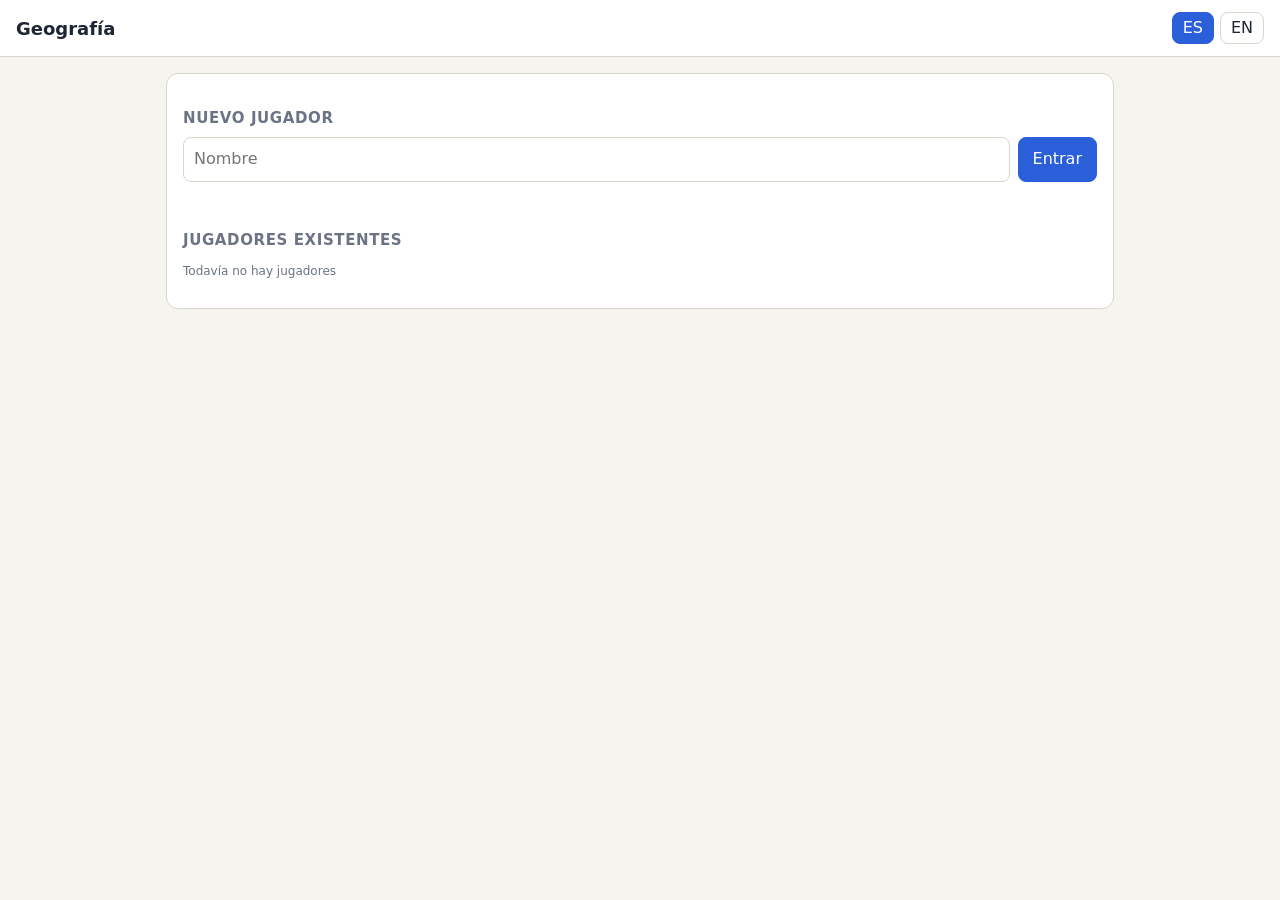
==== index.html @ d480d4c7 "Add geography quiz app (Where is Burgos?) Static ES/EN quiz: provincial capitals, comunidades, count" ====
<!doctype html>
<html lang="es">
<head>
<meta charset="utf-8">
<meta name="viewport" content="width=device-width,initial-scale=1">
<title>Geografía</title>
<link rel="stylesheet" href="css/style.css">
<link rel="stylesheet" href="css/map.css">
</head>
<body>
<div id="splash" role="presentation">
  <h1 id="splash-title"></h1>
  <svg viewBox="0 0 300 260" aria-hidden="true">
    <g id="guy">
      <path d="M85 260 Q90 195 150 190 Q210 195 215 260Z" fill="#3b82d6" stroke="#2a2140" stroke-width="5" stroke-linejoin="round"/>
      <path d="M130 192 L150 215 L170 192" fill="#fff" stroke="#2a2140" stroke-width="4" stroke-linejoin="round"/>
      <ellipse cx="205" cy="190" rx="18" ry="14" fill="#ffd2a8" stroke="#2a2140" stroke-width="4"/>
      <ellipse cx="150" cy="130" rx="68" ry="66" fill="#ffd2a8" stroke="#2a2140" stroke-width="5"/>
      <path d="M88 105 Q100 52 150 62 Q205 54 212 108 Q185 82 150 88 Q115 84 88 105Z" fill="#6b3f1d" stroke="#2a2140" stroke-width="5" stroke-linejoin="round"/>
      <path d="M146 62 Q138 38 156 34" fill="none" stroke="#2a2140" stroke-width="5" stroke-linecap="round"/>
      <circle cx="82" cy="135" r="9" fill="#ffd2a8" stroke="#2a2140" stroke-width="4"/>
      <circle cx="218" cy="135" r="9" fill="#ffd2a8" stroke="#2a2140" stroke-width="4"/>
      <circle cx="122" cy="128" r="19" fill="#fff" stroke="#2a2140" stroke-width="4"/>
      <circle cx="180" cy="128" r="22" fill="#fff" stroke="#2a2140" stroke-width="4"/>
      <g id="pupils"><circle cx="124" cy="123" r="7" fill="#2a2140"/><circle cx="182" cy="122" r="8" fill="#2a2140"/></g>
      <path d="M100 102 L140 104" stroke="#2a2140" stroke-width="6" stroke-linecap="round"/>
      <path id="brow" d="M160 98 Q180 84 202 96" fill="none" stroke="#2a2140" stroke-width="6" stroke-linecap="round"/>
      <path d="M122 168 Q132 160 142 168 T164 168 T184 166" fill="none" stroke="#2a2140" stroke-width="5" stroke-linecap="round"/>
      <path id="sweat" d="M227 92 Q237 108 227 114 Q217 108 227 92Z" fill="#7cc4ff" stroke="#2a2140" stroke-width="3"/>
    </g>
    <g id="q">
      <path d="M120 38 Q118 4 150 4 Q184 4 182 34 Q181 52 160 64 Q148 72 150 88" fill="none" stroke="#2a2140" stroke-width="22" stroke-linecap="round"/>
      <path d="M120 38 Q118 4 150 4 Q184 4 182 34 Q181 52 160 64 Q148 72 150 88" fill="none" stroke="#f0a21a" stroke-width="12" stroke-linecap="round"/>
      <circle cx="150" cy="116" r="13" fill="#2a2140"/><circle cx="150" cy="116" r="7" fill="#f0a21a"/>
    </g>
  </svg>
  <div class="sbar"><i></i></div>
  <p class="skip" id="splash-skip"></p>
</div>

<header>
  <b id="title"></b>
  <div class="lang" role="group" id="lang-group">
    <button type="button" data-l="es" aria-label="Español">ES</button>
    <button type="button" data-l="en" aria-label="English">EN</button>
  </div>
</header>
<main id="main">
  <section id="s-player" class="hide"></section>
  <section id="s-menu" class="hide"></section>
  <section id="s-quiz" class="hide"></section>
  <section id="s-result" class="hide"></section>
  <section id="s-stats" class="hide"></section>
</main>

<script src="js/vendor/d3.min.js"></script>
<script src="js/vendor/topojson-client.min.js"></script>
<script src="data/bundle.js"></script>
<script src="js/i18n.js"></script>
<script src="js/store.js"></script>
<script src="js/stats.js"></script>
<script src="js/quiz.js"></script>
<script src="js/map.js"></script>
<script src="js/app.js"></script>
</body>
</html>
---- css/style.css ----
:root{--bg:#f6f4ef;--card:#fff;--ink:#1d2433;--mute:#6b7385;--line:#d9d5ca;--accent:#2b5fd9;
--sea:#dbe9f4;--land:#ece4d0;--bord:#a9a290;--target:#f0a21a;--ok:#2e9e5b;--bad:#d64545;color-scheme:light dark}
@media(prefers-color-scheme:dark){:root{--bg:#161a22;--card:#1f2430;--ink:#e8eaf0;--mute:#98a0b3;--line:#333b4d;--accent:#6c93ff;
--sea:#1d2f40;--land:#3a3a33;--bord:#6a675b}}
*{box-sizing:border-box}
body{margin:0;font:16px/1.4 system-ui,sans-serif;background:var(--bg);color:var(--ink)}
header{display:flex;justify-content:space-between;align-items:center;padding:12px 16px;border-bottom:1px solid var(--line);background:var(--card)}
header b{font-size:18px}
.lang{display:flex;gap:6px}.lang button{padding:4px 10px}
main{max-width:980px;margin:0 auto;padding:16px}
button{font:inherit;color:inherit;background:var(--card);border:1px solid var(--line);border-radius:8px;padding:10px 14px;cursor:pointer}
button:hover:not(:disabled){border-color:var(--accent)}
button.on,button[aria-pressed="true"]{background:var(--accent);color:#fff;border-color:var(--accent)}
button:disabled{cursor:default}
:focus-visible{outline:3px solid var(--target);outline-offset:2px}
h2{margin:18px 0 8px;font-size:15px;color:var(--mute);text-transform:uppercase;letter-spacing:.04em}
h3{margin:0 0 10px;font-size:19px}
.row{display:flex;flex-wrap:wrap;gap:8px}
.between{justify-content:space-between;align-items:center}
.card{background:var(--card);border:1px solid var(--line);border-radius:12px;padding:16px;margin-bottom:16px}
input,select{font:inherit;padding:10px;border:1px solid var(--line);border-radius:8px;background:var(--card);color:var(--ink)}
input{min-width:0;flex:1 1 160px}
.err{color:var(--bad);margin:8px 0 0;min-height:1.4em}
.quiz{display:grid;grid-template-columns:1fr 1fr;gap:16px;align-items:start}
.quiz .card{margin-bottom:0}
@media(max-width:700px){.quiz{grid-template-columns:1fr}}
.opt{display:block;width:100%;text-align:left;margin:6px 0}
.opt .k{display:inline-block;min-width:1.4em;color:var(--mute);font-size:13px}
.opt.ok{background:var(--ok);color:#fff;border-color:var(--ok)}.opt.ok .k{color:#fff}
.opt.bad{background:var(--bad);color:#fff;border-color:var(--bad)}.opt.bad .k{color:#fff}
.opt:disabled:not(.ok):not(.bad){opacity:.6}
.bar{height:8px;background:var(--line);border-radius:4px;overflow:hidden}
.bar i{display:block;height:100%;background:var(--accent);transition:width .25s}
.prog{display:flex;justify-content:space-between;margin:6px 0 12px}
.mapbox{width:100%;min-height:200px;border-radius:10px;overflow:hidden;position:relative}
.mapbox.wide{max-width:640px;margin:0 auto}
.mapbox .ph{aspect-ratio:4/3;display:grid;place-items:center;text-align:center;padding:16px;background:var(--sea);border:1px solid var(--line);border-radius:10px;color:var(--mute);font-size:14px}
.fb{margin-top:10px}
.fb p{margin:6px 0}
.fb .good{color:var(--ok)}.fb .miss{color:var(--bad)}
.next{margin-top:8px}.next small{opacity:.8}
.note{font-size:12px;color:var(--mute)}
table{width:100%;border-collapse:collapse}
td,th{padding:6px;border-bottom:1px solid var(--line);text-align:left}
td.num,th.num{text-align:right;font-variant-numeric:tabular-nums}
tr.me td{font-weight:700}
.scroll{overflow-x:auto}
.hide{display:none!important}
.big{font-size:42px;font-weight:700}
.chart{width:100%;height:auto;max-height:260px;display:block}
.chart .grid{stroke:var(--line);stroke-width:1}
.chart .axis{fill:var(--mute);font-size:10px}
.chart .line{fill:none;stroke:var(--accent);stroke-width:2.5;stroke-linejoin:round;stroke-linecap:round}
.chart .dot{fill:var(--card);stroke:var(--accent);stroke-width:2}
.stats-grid{display:grid;grid-template-columns:1fr 1fr;gap:16px;align-items:start}
@media(max-width:700px){.stats-grid{grid-template-columns:1fr}}
.stats-grid .card{margin-bottom:0}
.kpi{font-size:28px;font-weight:700}
ol.missed{margin:0;padding-left:1.4em}

/* splash */
#splash{--sbg:#fff3d6;--sink:#2a2140;position:fixed;inset:0;z-index:100;display:flex;flex-direction:column;align-items:center;justify-content:center;gap:2vh;
 background:radial-gradient(circle at 50% 40%,var(--sbg) 0 45%,rgba(255,200,80,.35) 100%) var(--sbg);color:var(--sink);animation:out .4s ease 4.6s forwards;cursor:pointer;overflow:hidden}
@media(prefers-color-scheme:dark){#splash{--sbg:#232033;--sink:#f4efe0}}
@keyframes out{to{opacity:0;visibility:hidden}}
#splash h1{margin:0;display:flex;flex-wrap:wrap;justify-content:center;gap:.04em 0;padding:0 4vw;
 font:900 clamp(40px,10vw,110px)/1 "Chalkboard SE","Marker Felt","Comic Sans MS","Comic Neue",cursive;letter-spacing:.01em}
#splash h1 .w{display:flex;margin:0 .22em}
#splash h1 span{display:inline-block;opacity:0;transform:translateY(-120%) rotate(-30deg) scale(.3);
 -webkit-text-stroke:.05em var(--sink);paint-order:stroke fill;text-shadow:.04em .06em 0 var(--sink);
 animation:pop .55s cubic-bezier(.3,1.6,.5,1) forwards,wob 1.4s ease-in-out infinite alternate;
 animation-delay:calc(var(--i)*70ms),calc(var(--i)*70ms + .6s)}
@keyframes pop{to{opacity:1;transform:translateY(0) rotate(var(--r)) scale(var(--s))}}
@keyframes wob{from{transform:translateY(0) rotate(var(--r)) scale(var(--s))}to{transform:translateY(-.08em) rotate(calc(var(--r)*-1)) scale(var(--s))}}
#splash svg{width:min(46vw,300px,32vh);height:auto;overflow:visible}
#guy{animation:drop .7s cubic-bezier(.3,1.5,.5,1) .5s both}
@keyframes drop{from{transform:translateY(60px);opacity:0}}
#q{transform-origin:150px 60px;animation:qpop .5s cubic-bezier(.3,1.8,.5,1) 1.1s both,qbob 1s ease-in-out 1.6s infinite alternate}
@keyframes qpop{from{transform:scale(0) rotate(-40deg);opacity:0}}
@keyframes qbob{from{transform:translateY(0) rotate(-6deg)}to{transform:translateY(-8px) rotate(6deg)}}
#pupils{animation:look 2.4s ease-in-out 1.2s infinite}
@keyframes look{0%,100%{transform:translate(0,0)}35%{transform:translate(-4px,-3px)}70%{transform:translate(4px,-4px)}}
#brow{transform-origin:178px 118px;animation:brow 1.6s ease-in-out 1.2s infinite alternate}
@keyframes brow{to{transform:translateY(-5px) rotate(-6deg)}}
#sweat{animation:sweat 1.2s ease-in 1.4s infinite}
@keyframes sweat{0%{transform:translateY(-6px);opacity:0}30%{opacity:1}100%{transform:translateY(16px);opacity:0}}
.sbar{width:min(60vw,360px);height:10px;border-radius:6px;background:rgba(0,0,0,.15);overflow:hidden;border:2px solid var(--sink)}
.sbar i{display:block;height:100%;width:0;background:#f0a21a;animation:fill 4.6s linear forwards}
@keyframes fill{to{width:100%}}
#splash .skip{margin:0;font-size:13px;opacity:.7}
@media(prefers-reduced-motion:reduce){
 #splash h1 span,#guy,#q,#pupils,#brow,#sweat{animation:none;opacity:1;transform:rotate(var(--r))}
 #q,#guy{transform:none}
 #splash .sbar i{animation-duration:0.01s;width:100%}
 .bar i{transition:none}
}

.between h2{margin:0}
.between{margin-bottom:12px}
---- css/map.css ----
.geomap {
  --gm-sea: #dbe9f4;
  --gm-land: #ece4d0;
  --gm-border: #a9a290;
  --gm-hover: #f8dc9c;
  --gm-target: #f0a21a;
  --gm-correct: #2e9e5b;
  --gm-wrong: #d64545;
  --gm-city: #1d2433;
  --gm-ink: #1d2433;
  --gm-mute: #6b7385;
  --gm-pin: #7d7664;
  --gm-halo: rgba(255, 255, 255, .88);
  --gm-ui-bg: #ffffff;
  --gm-ui-line: #d9d5ca;
  position: relative;
  width: 100%;
  overflow: hidden;
  background: var(--gm-sea);
  border-radius: 10px;
  border: 1px solid var(--gm-ui-line);
  line-height: 0;
  user-select: none;
  -webkit-user-select: none;
}
@media (prefers-color-scheme: dark) {
  :root:not([data-theme="light"]) .geomap {
    --gm-sea: #1d2f40;
    --gm-land: #3a3a33;
    --gm-border: #6a675b;
    --gm-hover: #7a6430;
    --gm-city: #f1f2f6;
    --gm-ink: #e8eaf0;
    --gm-mute: #98a0b3;
    --gm-pin: #a9a595;
    --gm-halo: rgba(20, 26, 36, .85);
    --gm-ui-bg: #1f2430;
    --gm-ui-line: #333b4d;
  }
}
:root[data-theme="dark"] .geomap {
  --gm-sea: #1d2f40;
  --gm-land: #3a3a33;
  --gm-border: #6a675b;
  --gm-hover: #7a6430;
  --gm-city: #f1f2f6;
  --gm-ink: #e8eaf0;
  --gm-mute: #98a0b3;
  --gm-pin: #a9a595;
  --gm-halo: rgba(20, 26, 36, .85);
  --gm-ui-bg: #1f2430;
  --gm-ui-line: #333b4d;
}

.geomap svg { display: block; width: 100%; background: var(--gm-sea); touch-action: pan-y; }
.geomap.gm-interactive svg { touch-action: none; cursor: grab; }
.geomap.gm-interactive svg:active { cursor: grabbing; }
.geomap .gm-sea { fill: var(--gm-sea); }

.geomap .gm-area {
  fill: var(--gm-land);
  stroke: var(--gm-border);
  stroke-width: .7;
  stroke-linejoin: round;
  vector-effect: non-scaling-stroke;
  pointer-events: none;
}
.geomap .gm-area.gm-click { pointer-events: all; cursor: pointer; }
.geomap .gm-area.gm-click:hover,
.geomap .gm-area.gm-hover { fill: var(--gm-hover); }
.geomap .gm-area.gm-target { fill: var(--gm-target); stroke: var(--gm-ink); stroke-width: 1.4; }
.geomap .gm-area.gm-correct { fill: var(--gm-correct); stroke: var(--gm-ink); stroke-width: 1.4; }
.geomap .gm-area.gm-wrong { fill: var(--gm-wrong); stroke: var(--gm-ink); stroke-width: 1.4; }
.geomap .gm-area.gm-done { cursor: default; }

.geomap .gm-disp-erase { fill: none; stroke: var(--gm-land); stroke-width: 1.8; vector-effect: non-scaling-stroke; pointer-events: none; }
.geomap .gm-disp {
  fill: none;
  stroke: var(--gm-border);
  stroke-width: 1;
  stroke-dasharray: 1.5 2.5;
  stroke-linecap: round;
  vector-effect: non-scaling-stroke;
  pointer-events: none;
}

.geomap .gm-inset-frame { fill: var(--gm-sea); stroke: var(--gm-border); stroke-width: 1; }
.geomap .gm-inset-title { fill: var(--gm-mute); font: 600 10px/1 system-ui, -apple-system, "Segoe UI", sans-serif; }

.geomap .gm-hit { fill: transparent; stroke: none; pointer-events: all; cursor: pointer; }
.geomap .gm-pin.gm-done .gm-hit { cursor: default; }
.geomap .gm-pin-dot { fill: var(--gm-pin); stroke: var(--gm-halo); stroke-width: 1.2; pointer-events: none; }
.geomap .gm-pin.gm-hover .gm-pin-dot { fill: var(--gm-target); stroke: var(--gm-ink); }
.geomap .gm-pin.gm-target .gm-pin-dot { fill: var(--gm-target); stroke: var(--gm-ink); }
.geomap .gm-pin.gm-correct .gm-pin-dot { fill: var(--gm-correct); stroke: var(--gm-ink); }
.geomap .gm-pin.gm-wrong .gm-pin-dot { fill: var(--gm-wrong); stroke: var(--gm-ink); }
.geomap .gm-ring { fill: none; stroke: var(--gm-target); stroke-width: 2.5; pointer-events: none; }
.geomap .gm-pin:not(.gm-target):not(.gm-correct):not(.gm-wrong) .gm-ring { display: none; }
.geomap .gm-picked .gm-area, .geomap.gm-picked .gm-area, .geomap.gm-picked .gm-hit { pointer-events: none; }
.geomap .gm-ring.gm-correct { stroke: var(--gm-correct); }
.geomap .gm-ring.gm-wrong { stroke: var(--gm-wrong); }

.geomap .gm-city-dot { fill: var(--gm-city); stroke: var(--gm-halo); stroke-width: 1.6; pointer-events: none; }
.geomap .gm-city-label {
  fill: var(--gm-ink);
  font: 600 12px/1 system-ui, -apple-system, "Segoe UI", sans-serif;
  paint-order: stroke;
  stroke: var(--gm-halo);
  stroke-width: 3.5px;
  stroke-linejoin: round;
  pointer-events: none;
}

.geomap .gm-zoom { position: absolute; right: 10px; top: 10px; display: flex; flex-direction: column; gap: 4px; line-height: 1; }
.geomap .gm-zoom button {
  width: 34px; height: 34px; padding: 0;
  font: 600 20px/1 system-ui, sans-serif;
  color: var(--gm-ink);
  background: var(--gm-ui-bg);
  border: 1px solid var(--gm-ui-line);
  border-radius: 8px;
  cursor: pointer;
}
.geomap .gm-zoom button:hover { border-color: var(--gm-target); }
.geomap .gm-zoom button:focus-visible { outline: 2px solid var(--gm-target); outline-offset: 1px; }
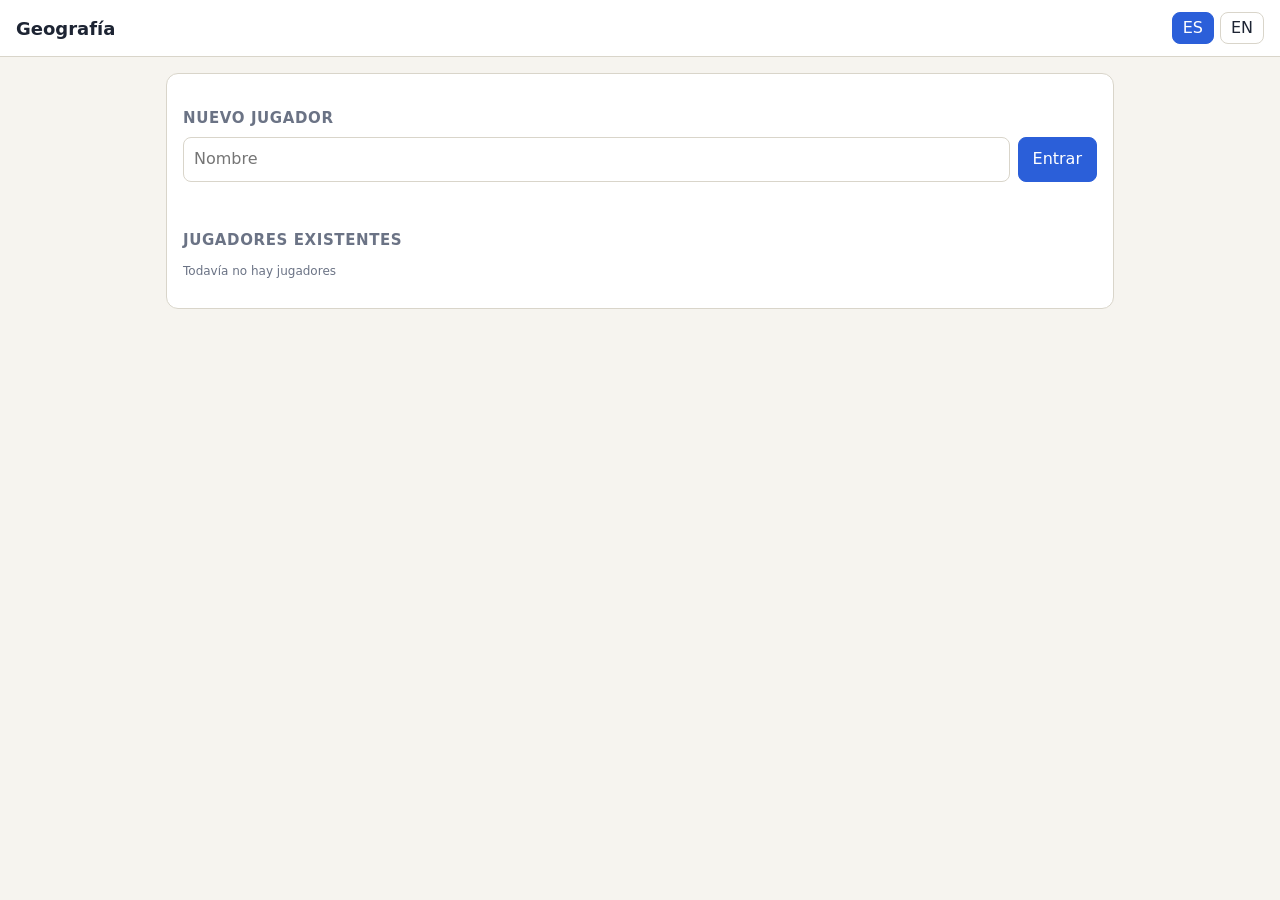
==== commit 16c59549: "Add shared family ranking with Google Sheet sync Central scores via an Apps Script web app (offline " ====
--- a/index.html
+++ b/index.html
@@ -59,6 +59,8 @@
 <script src="js/i18n.js"></script>
 <script src="js/store.js"></script>
 <script src="js/stats.js"></script>
+<script src="js/config.js"></script>
+<script src="js/sync.js"></script>
 <script src="js/quiz.js"></script>
 <script src="js/map.js"></script>
 <script src="js/app.js"></script>
--- a/css/style.css
+++ b/css/style.css
@@ -97,3 +97,7 @@
 
 .between h2{margin:0}
 .between{margin-bottom:12px}
+.sync{margin:8px 0 0;font-size:13px;color:var(--mute)}
+.sync.warn{color:var(--bad)}
+.medal{font-size:18px;line-height:1}
+tr.me td{background:color-mix(in srgb,var(--accent) 14%,transparent)}
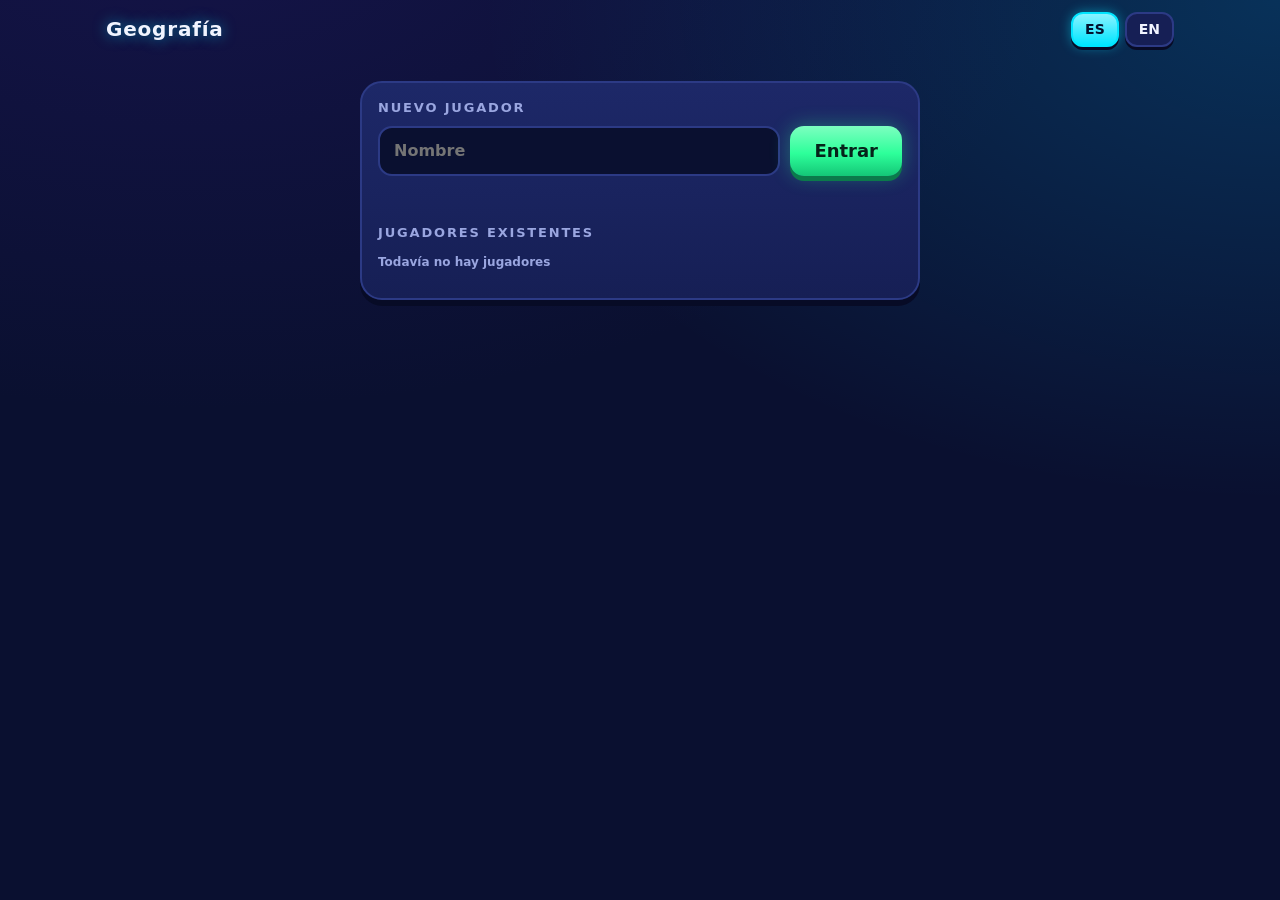
==== commit 64b5fe99: "Arcade restyle, Banderas del Mundo, records, delete player Dark arcade UI with XP/levels/streak, men" ====
--- a/index.html
+++ b/index.html
@@ -3,11 +3,15 @@
 <head>
 <meta charset="utf-8">
 <meta name="viewport" content="width=device-width,initial-scale=1">
+<meta name="color-scheme" content="dark">
+<meta name="theme-color" content="#0a1030">
 <title>Geografía</title>
 <link rel="stylesheet" href="css/style.css">
 <link rel="stylesheet" href="css/map.css">
 </head>
 <body>
+<div class="edge" id="edge" aria-hidden="true"></div>
+<canvas id="confetti" aria-hidden="true"></canvas>
 <div id="splash" role="presentation">
   <h1 id="splash-title"></h1>
   <svg viewBox="0 0 300 260" aria-hidden="true">
--- a/css/style.css
+++ b/css/style.css
@@ -1,78 +1,213 @@
-:root{--bg:#f6f4ef;--card:#fff;--ink:#1d2433;--mute:#6b7385;--line:#d9d5ca;--accent:#2b5fd9;
---sea:#dbe9f4;--land:#ece4d0;--bord:#a9a290;--target:#f0a21a;--ok:#2e9e5b;--bad:#d64545;color-scheme:light dark}
-@media(prefers-color-scheme:dark){:root{--bg:#161a22;--card:#1f2430;--ink:#e8eaf0;--mute:#98a0b3;--line:#333b4d;--accent:#6c93ff;
---sea:#1d2f40;--land:#3a3a33;--bord:#6a675b}}
+:root{--bg:#0a1030;--bg2:#121a4a;--card:#161f55;--card2:#1d2868;--ink:#f1f4ff;--mute:#9aa6e0;--line:#2c3a85;
+--ok:#2dff9a;--bad:#ff4d6d;--gold:#ffd23f;--acc:#00e5ff;--c:#00e5ff;--shadow:#070b26;
+--font:"Arial Rounded MT Bold","Nunito","Varela Round",ui-rounded,"SF Pro Rounded",system-ui,"Segoe UI",sans-serif;color-scheme:dark}
 *{box-sizing:border-box}
-body{margin:0;font:16px/1.4 system-ui,sans-serif;background:var(--bg);color:var(--ink)}
-header{display:flex;justify-content:space-between;align-items:center;padding:12px 16px;border-bottom:1px solid var(--line);background:var(--card)}
-header b{font-size:18px}
-.lang{display:flex;gap:6px}.lang button{padding:4px 10px}
-main{max-width:980px;margin:0 auto;padding:16px}
-button{font:inherit;color:inherit;background:var(--card);border:1px solid var(--line);border-radius:8px;padding:10px 14px;cursor:pointer}
-button:hover:not(:disabled){border-color:var(--accent)}
-button.on,button[aria-pressed="true"]{background:var(--accent);color:#fff;border-color:var(--accent)}
+html,body{margin:0}
+body{font:600 16px/1.35 var(--font);color:var(--ink);min-height:100vh;
+background:radial-gradient(900px 500px at 15% -10%,#2a1b7a55,transparent),radial-gradient(800px 500px at 100% 0,#00b7ff33,transparent),var(--bg);
+background-attachment:fixed;overflow-x:hidden}
+button{font:inherit;color:inherit;cursor:pointer;border:0}
 button:disabled{cursor:default}
-:focus-visible{outline:3px solid var(--target);outline-offset:2px}
-h2{margin:18px 0 8px;font-size:15px;color:var(--mute);text-transform:uppercase;letter-spacing:.04em}
-h3{margin:0 0 10px;font-size:19px}
-.row{display:flex;flex-wrap:wrap;gap:8px}
-.between{justify-content:space-between;align-items:center}
-.card{background:var(--card);border:1px solid var(--line);border-radius:12px;padding:16px;margin-bottom:16px}
-input,select{font:inherit;padding:10px;border:1px solid var(--line);border-radius:8px;background:var(--card);color:var(--ink)}
-input{min-width:0;flex:1 1 160px}
-.err{color:var(--bad);margin:8px 0 0;min-height:1.4em}
-.quiz{display:grid;grid-template-columns:1fr 1fr;gap:16px;align-items:start}
-.quiz .card{margin-bottom:0}
-@media(max-width:700px){.quiz{grid-template-columns:1fr}}
-.opt{display:block;width:100%;text-align:left;margin:6px 0}
-.opt .k{display:inline-block;min-width:1.4em;color:var(--mute);font-size:13px}
-.opt.ok{background:var(--ok);color:#fff;border-color:var(--ok)}.opt.ok .k{color:#fff}
-.opt.bad{background:var(--bad);color:#fff;border-color:var(--bad)}.opt.bad .k{color:#fff}
-.opt:disabled:not(.ok):not(.bad){opacity:.6}
-.bar{height:8px;background:var(--line);border-radius:4px;overflow:hidden}
-.bar i{display:block;height:100%;background:var(--accent);transition:width .25s}
-.prog{display:flex;justify-content:space-between;margin:6px 0 12px}
-.mapbox{width:100%;min-height:200px;border-radius:10px;overflow:hidden;position:relative}
+:focus-visible{outline:3px solid #fff;outline-offset:3px}
+h1,h2,h3{margin:0}
+h2{margin:18px 0 10px;font-size:13px;letter-spacing:.14em;text-transform:uppercase;color:var(--mute)}
+.hide{display:none!important}
+.note{font-size:12px;color:var(--mute);font-weight:600}
+.err{color:#ff8fa3;margin:8px 0 0;min-height:1.4em;font-weight:800}
+main{max-width:1100px;margin:0 auto;padding:6px 16px 40px}
+
+/* global header */
+header{display:flex;justify-content:space-between;align-items:center;max-width:1100px;margin:0 auto;padding:12px 16px 4px}
+header b{font-size:20px;font-weight:900;letter-spacing:.04em;text-shadow:0 0 14px #00e5ff88}
+.lang{display:flex;gap:6px}
+.lang button{padding:6px 12px;border-radius:12px;background:var(--card);border:2px solid var(--line);font-weight:900;font-size:14px;box-shadow:0 3px 0 var(--shadow)}
+.lang button:active{transform:translateY(2px);box-shadow:none}
+.lang button[aria-pressed="true"]{background:linear-gradient(180deg,#8af3ff,#00e5ff);color:#04122e;border-color:#00e5ff;box-shadow:0 3px 0 var(--shadow),0 0 12px #00e5ff77}
+
+/* panels */
+.panel{padding:16px;border-radius:22px;background:linear-gradient(180deg,var(--card2),var(--card));border:2px solid var(--line);box-shadow:0 6px 0 var(--shadow)}
+.panel h2:first-child{margin-top:0}
+.pcard{max-width:560px;margin:24px auto}
+.pform{display:flex;gap:10px;flex-wrap:wrap}
+input,select{font:inherit;font-weight:700;padding:12px 14px;border:2px solid var(--line);border-radius:14px;background:#0a1030;color:var(--ink)}
+input{flex:1 1 160px;min-width:0}
+input:focus,select:focus{border-color:var(--acc);outline:none;box-shadow:0 0 0 3px #00e5ff44}
+select{max-width:100%;margin-bottom:10px}
+.go{padding:12px 24px;border-radius:14px;font-weight:900;font-size:18px;color:#06231a;background:linear-gradient(180deg,#7dffc0,var(--ok) 55%,#14c777);box-shadow:0 5px 0 #0b7a4b,0 0 20px #2dff9a55}
+.go:active{transform:translateY(4px);box-shadow:0 1px 0 #0b7a4b}
+.chips{display:flex;gap:10px;justify-content:center;flex-wrap:wrap;margin:16px 0}
+.chips.left{justify-content:flex-start;margin:0}
+.chip{padding:10px 18px;border-radius:99px;background:var(--card);border:2px solid var(--line);font-weight:900}
+.chip.up{border-color:var(--gold);color:var(--gold);box-shadow:0 0 14px #ffd23f55}
+.pbtn{display:flex;align-items:center;gap:8px;padding:10px 16px;border-radius:16px;background:linear-gradient(180deg,var(--card2),var(--card));border:2px solid var(--line);box-shadow:0 4px 0 var(--shadow);font-weight:900}
+.pbtn:hover{border-color:var(--acc)}
+.pbtn:active{transform:translateY(3px);box-shadow:0 1px 0 var(--shadow)}
+.pbtn .av{width:30px;height:30px;border-radius:50%;display:grid;place-items:center;font-size:17px;background:linear-gradient(135deg,#ff5ecb,#7a5cff)}
+
+/* HUD */
+.top{display:flex;align-items:center;gap:12px;flex-wrap:wrap;padding:10px 14px;border-radius:20px;background:linear-gradient(180deg,var(--card2),var(--card));border:2px solid var(--line);box-shadow:0 6px 0 var(--shadow);margin-top:8px}
+.avatar{width:46px;height:46px;border-radius:50%;display:grid;place-items:center;font-size:24px;background:linear-gradient(135deg,#ff5ecb,#7a5cff);box-shadow:0 0 14px #ff5ecb88;flex:none}
+.back{width:44px;height:44px;border-radius:14px;background:var(--card);border:2px solid var(--line);font-size:18px;box-shadow:0 4px 0 var(--shadow);flex:none}
+.back:active{transform:translateY(3px);box-shadow:none}
+.who{font-size:18px;font-weight:900;letter-spacing:.3px}
+.lvl{display:inline-block;margin-left:8px;white-space:nowrap;padding:3px 10px;border-radius:99px;font-size:13px;font-weight:900;color:#241800;background:linear-gradient(180deg,#ffe27a,#ffb300);box-shadow:0 0 12px #ffb30088}
+.xpwrap{flex:1;min-width:150px}
+.xpbar{height:16px;border-radius:99px;background:#070b26;border:2px solid var(--line);overflow:hidden}
+.xpfill{height:100%;width:0;border-radius:99px;background:linear-gradient(90deg,#7a5cff,#00e5ff);box-shadow:0 0 14px #00e5ff;transition:width .6s cubic-bezier(.2,.8,.2,1)}
+.xplbl{font-size:12px;color:var(--mute);margin-top:3px;display:flex;justify-content:space-between;gap:8px}
+.streak{display:flex;align-items:center;gap:6px;padding:6px 14px;border-radius:99px;background:#2a1530;border:2px solid #ff8a3d;font-weight:900;font-size:18px;box-shadow:0 0 14px #ff8a3d55}
+.flame{display:inline-block;transition:transform .3s;transform-origin:50% 90%}
+.flame.cold{filter:grayscale(1) opacity(.6)}
+
+/* menu */
+.layout{display:grid;grid-template-columns:1fr 340px;gap:18px;margin-top:18px;align-items:start}
+.layout h2:first-child{margin-top:0}
+.grid{display:grid;grid-template-columns:repeat(auto-fill,minmax(168px,1fr));gap:12px}
+.tcard{text-align:left;padding:12px 12px 14px;border-radius:18px;background:linear-gradient(180deg,var(--card2),var(--card));border:2px solid var(--line);
+box-shadow:0 5px 0 var(--shadow);position:relative;transition:transform .12s,box-shadow .12s,border-color .2s;min-height:112px;display:flex;flex-direction:column;gap:6px}
+.tcard .ic{width:44px;height:44px;border-radius:14px;display:grid;place-items:center;font-size:24px;background:color-mix(in srgb,var(--c) 22%,#0a1030);border:2px solid var(--c);box-shadow:0 0 12px color-mix(in srgb,var(--c) 60%,transparent)}
+.tcard .grp{font-size:11px;letter-spacing:.1em;text-transform:uppercase;color:var(--c);font-weight:900}
+.tcard .nm{font-size:14.5px;line-height:1.2;font-weight:800}
+.tcard:hover{transform:translateY(-2px)}
+.tcard:active{transform:translateY(4px);box-shadow:0 1px 0 var(--shadow)}
+.tcard.sel{border-color:var(--c);box-shadow:0 5px 0 var(--shadow),0 0 0 2px var(--c),0 0 26px color-mix(in srgb,var(--c) 70%,transparent);background:linear-gradient(180deg,color-mix(in srgb,var(--c) 28%,var(--card2)),var(--card))}
+.tcard.sel::after{content:"✓";position:absolute;top:8px;right:10px;width:22px;height:22px;border-radius:50%;background:var(--c);color:#06102e;display:grid;place-items:center;font-size:13px;font-weight:900}
+.seg{display:flex;gap:8px}
+.seg button{min-width:64px;padding:12px 16px;border-radius:14px;background:var(--card);border:2px solid var(--line);font-size:18px;font-weight:900;box-shadow:0 4px 0 var(--shadow);transition:transform .1s,box-shadow .1s}
+.seg button:active{transform:translateY(3px);box-shadow:0 1px 0 var(--shadow)}
+.seg button.on{background:linear-gradient(180deg,var(--acc),color-mix(in srgb,var(--acc) 60%,#000));color:#04122e;border-color:var(--acc);box-shadow:0 4px 0 var(--shadow),0 0 16px color-mix(in srgb,var(--acc) 70%,transparent)}
+.big{width:100%;margin-top:16px;padding:18px;border-radius:20px;font-size:26px;font-weight:900;letter-spacing:.08em;color:#06231a;
+background:linear-gradient(180deg,#7dffc0,var(--ok) 55%,#14c777);box-shadow:0 7px 0 #0b7a4b,0 0 30px #2dff9a77;transition:transform .08s,box-shadow .08s}
+.big:hover{filter:brightness(1.08)}
+.big:active{transform:translateY(6px);box-shadow:0 1px 0 #0b7a4b,0 0 18px #2dff9a77}
+.sec{padding:14px 18px;border-radius:18px;font-size:17px;font-weight:900;background:var(--card);border:2px solid var(--line);box-shadow:0 5px 0 var(--shadow)}
+.sec:hover{border-color:var(--acc)}
+.sec:active{transform:translateY(4px);box-shadow:none}
+.menu-links{margin-top:14px}
+.rank{padding:16px;border-radius:22px;background:linear-gradient(180deg,var(--card2),var(--card));border:2px solid var(--line);box-shadow:0 6px 0 var(--shadow);position:sticky;top:12px;--c:var(--acc)}
+.rank h3{font-size:18px;margin-bottom:4px}
+.rank .sub{font-size:13px;color:var(--c);font-weight:900;margin-bottom:10px}
+.rk{display:grid;grid-template-columns:34px 1fr auto;gap:10px;align-items:center;padding:9px 10px;border-radius:14px;background:#0d1546;margin-bottom:7px;border:2px solid transparent}
+.rk.me{border-color:var(--gold);background:linear-gradient(90deg,#3a3000,#0d1546);box-shadow:0 0 16px #ffd23f44}
+.medal{font-size:22px;text-align:center}.pos{font-size:15px;text-align:center;color:var(--mute);font-weight:900}
+.rn{font-weight:900;overflow-wrap:anywhere}.rs{font-size:12px;color:var(--mute);font-weight:600}.you{font-size:12px;color:var(--gold)}
+.rp{font-size:18px;font-weight:900;color:var(--ok)}
+.gap{text-align:center;color:var(--mute);line-height:1;margin:-2px 0 4px}
+.empty{padding:22px 10px;text-align:center;color:var(--mute)}.empty .e{font-size:42px;display:block;margin-bottom:6px}
+.sync{margin:8px 0;font-size:13px;color:var(--mute);font-weight:700}
+.sync.warn{color:#ff8fa3}
+
+/* flags and delete player */
+.flagcard{width:100%;max-width:340px;aspect-ratio:4/3;margin:0 auto 14px 0;border-radius:20px;padding:8px;background:linear-gradient(180deg,var(--card2),var(--card));border:2px solid var(--c);box-shadow:0 6px 0 var(--shadow),0 0 22px color-mix(in srgb,var(--c) 55%,transparent)}
+.flagcard img{display:block;width:100%;height:100%;object-fit:contain;border-radius:12px;background:#08133f}
+.prow{display:inline-flex;align-items:center;gap:2px}
+.delp{width:44px;height:44px;display:grid;place-items:center;background:none;border-radius:12px;margin-left:4px}
+.delp span{width:26px;height:26px;display:grid;place-items:center;font-size:13px;border-radius:8px;background:#0a1030;border:2px solid var(--line);opacity:.8}
+.delp:hover span,.delp:focus-visible span{border-color:var(--bad);opacity:1}
+/* flags layout and records */
+.qgrid.flags{grid-template-columns:1.1fr 1fr;margin-top:6px;align-items:start}
+.qgrid.flags .flagcard{max-width:560px;margin:0}
+.flagtitle{margin-top:14px}
+.recs{display:flex;flex-direction:column;gap:8px;align-items:center;margin:12px auto;max-width:560px}
+.rec{width:100%;padding:12px 16px;border-radius:16px;background:var(--card);border:2px solid var(--line);display:flex;flex-direction:column;gap:2px;animation:recpop .6s cubic-bezier(.3,1.6,.5,1) backwards}
+.rec b{font-size:18px}.rec span{font-size:13px;color:var(--mute)}
+.rec.gold{border-color:var(--gold);background:linear-gradient(90deg,#3a3000,#161f55);box-shadow:0 0 22px #ffd23f66;color:var(--gold)}
+.rec.star{border-color:#ff5ecb;box-shadow:0 0 18px #ff5ecb55;color:#ffb3ec}
+.rec.first{border-color:var(--acc)}
+.rec.tie{border-color:var(--ok)}
+.rec.none b{font-size:15px;color:var(--mute)}
+@keyframes recpop{from{transform:scale(.6);opacity:0}}
+/* question */
+.pbar{height:18px;border-radius:99px;background:#070b26;border:2px solid var(--line);overflow:hidden;margin:14px 0 6px}
+.pfill{height:100%;width:0;background:linear-gradient(90deg,#ff5ecb,#ffd23f);border-radius:99px;box-shadow:0 0 14px #ff5ecb;transition:width .4s}
+.pinfo{display:flex;justify-content:space-between;font-weight:900;font-size:15px}
+.qgrid{display:grid;grid-template-columns:1fr 1.1fr;gap:18px;margin-top:14px;align-items:start}
+.mapcard{border-radius:22px;padding:12px;background:linear-gradient(180deg,var(--card2),var(--card));border:2px solid var(--line);box-shadow:0 6px 0 var(--shadow);position:relative}
+.mapcard.locate{margin-top:14px}
+.mapbox{width:100%;min-height:200px;border-radius:14px;overflow:hidden;position:relative}
 .mapbox.wide{max-width:640px;margin:0 auto}
-.mapbox .ph{aspect-ratio:4/3;display:grid;place-items:center;text-align:center;padding:16px;background:var(--sea);border:1px solid var(--line);border-radius:10px;color:var(--mute);font-size:14px}
-.fb{margin-top:10px}
-.fb p{margin:6px 0}
-.fb .good{color:var(--ok)}.fb .miss{color:var(--bad)}
-.next{margin-top:8px}.next small{opacity:.8}
-.note{font-size:12px;color:var(--mute)}
+.mapbox .ph{aspect-ratio:4/3;display:grid;place-items:center;text-align:center;padding:16px;border-radius:14px;color:#6f83d8;font-size:14px;
+background:repeating-linear-gradient(0deg,#14235f 0 1px,transparent 1px 25px),repeating-linear-gradient(90deg,#14235f 0 1px,transparent 1px 25px),#08133f;border:2px solid var(--line)}
+.qtitle{font-size:22px;font-weight:900;margin:2px 0 12px;line-height:1.2}
+.qtitle small{display:block;font-size:12px;letter-spacing:.14em;text-transform:uppercase;color:var(--c);margin-bottom:4px}
+.qtitle span:focus{outline:none}
+.ans{display:flex;gap:12px;align-items:center;width:100%;text-align:left;padding:14px 16px;margin-bottom:10px;border-radius:16px;font-size:18px;font-weight:800;background:linear-gradient(180deg,var(--card2),var(--card));border:2px solid var(--line);box-shadow:0 5px 0 var(--shadow);transition:transform .08s,box-shadow .08s,border-color .15s}
+.ans b{width:30px;height:30px;border-radius:10px;background:#0a1030;border:2px solid var(--c);color:var(--c);display:grid;place-items:center;font-size:14px;flex:none}
+.ans:hover:not(:disabled){border-color:var(--c);transform:translateY(-1px)}
+.ans:active:not(:disabled){transform:translateY(4px);box-shadow:0 1px 0 var(--shadow)}
+.ans.ok{background:linear-gradient(180deg,#1fd887,#0e8f57);color:#02210f;border-color:var(--ok);box-shadow:0 5px 0 #086a3d,0 0 28px #2dff9a99;animation:pop .45s}
+.ans.ok b{background:#eafff5;color:#0e8f57;border-color:#eafff5}
+.ans.bad{background:linear-gradient(180deg,#ff6b86,#c42547);color:#fff;border-color:var(--bad);box-shadow:0 5px 0 #7d1229;animation:shake .45s}
+.ans.bad b{background:#fff;color:#c42547;border-color:#fff}
+.ans.dim{opacity:.55}
+@keyframes pop{0%{transform:scale(1)}40%{transform:scale(1.05)}100%{transform:scale(1)}}
+@keyframes shake{0%,100%{transform:translateX(0)}20%{transform:translateX(-9px)}40%{transform:translateX(8px)}60%{transform:translateX(-6px)}80%{transform:translateX(4px)}}
+.fb{margin-top:8px}
+.msg{min-height:44px;margin:6px 0;font-size:22px;font-weight:900;display:flex;align-items:center;gap:10px;flex-wrap:wrap}
+.msg .sub{font-size:14px;opacity:.8}
+.msg.ok{color:var(--ok);text-shadow:0 0 14px #2dff9a88}.msg.bad{color:#ff8fa3}
+.next{margin-top:6px;padding:14px 22px;border-radius:16px;font-size:18px;font-weight:900;color:#04122e;background:linear-gradient(180deg,#8af3ff,#00e5ff);box-shadow:0 5px 0 #007c8f,0 0 18px #00e5ff66}
+.next:active{transform:translateY(4px);box-shadow:0 1px 0 #007c8f}
+.next kbd{background:#04122e33;border-radius:6px;padding:1px 7px;margin-left:6px;font:inherit;font-size:13px}
+.edge{position:fixed;inset:0;pointer-events:none;opacity:0;z-index:50}
+.edge.ok{box-shadow:inset 0 0 90px 22px #2dff9a}.edge.bad{box-shadow:inset 0 0 90px 22px #ff4d6d}
+.edge.go{animation:edge .7s ease-out}
+@keyframes edge{0%{opacity:0}15%{opacity:.6}100%{opacity:0}}
+.float{position:fixed;z-index:60;pointer-events:none;font-size:30px;font-weight:900;color:var(--gold);text-shadow:0 0 14px #ffd23f,0 3px 0 #5a4500;animation:floatup 1.1s ease-out forwards}
+@keyframes floatup{0%{opacity:0;transform:translate(-50%,10px) scale(.6)}20%{opacity:1;transform:translate(-50%,-10px) scale(1.15)}100%{opacity:0;transform:translate(-50%,-90px) scale(1)}}
+#confetti{position:fixed;inset:0;width:100%;height:100%;pointer-events:none;z-index:70}
+
+/* result */
+.res{text-align:center;padding-top:30px}
+.stars{font-size:64px;letter-spacing:6px;margin:10px 0}
+.stars span{display:inline-block;filter:grayscale(1) brightness(.4)}
+.stars span.on{filter:drop-shadow(0 0 16px #ffd23f);animation:starin .5s backwards}
+@keyframes starin{from{transform:scale(0) rotate(-90deg)}to{transform:scale(1) rotate(0)}}
+.score{font-size:96px;line-height:1;font-weight:900;background:linear-gradient(180deg,#fff,#8af3ff 50%,#7a5cff);-webkit-background-clip:text;background-clip:text;color:transparent;filter:drop-shadow(0 0 22px #00e5ff88)}
+.rtxt{font-size:22px;margin:8px 0;font-weight:900}
+.rsub{color:var(--mute);margin:6px 0}
+.rbtns{display:flex;gap:12px;justify-content:center;flex-wrap:wrap;max-width:560px;margin:20px auto 0}
+.rbtns .big{margin:0;flex:1 1 100%;font-size:20px}
+.rbtns .sec{flex:1;min-width:160px}
+
+/* stats */
+.stats-head{display:flex;justify-content:space-between;align-items:center;gap:10px;margin:18px 0 12px}
+.stats-head h1{font-size:24px;font-weight:900}
+.stats-grid{display:grid;grid-template-columns:1fr 1fr;gap:16px;align-items:start;margin-top:16px}
+.panel+.stats-grid{margin-top:16px}
+.scroll{overflow-x:auto}
 table{width:100%;border-collapse:collapse}
-td,th{padding:6px;border-bottom:1px solid var(--line);text-align:left}
+td,th{padding:8px 6px;border-bottom:1px solid var(--line);text-align:left}
+th{font-size:12px;color:var(--mute);text-transform:uppercase;letter-spacing:.06em}
 td.num,th.num{text-align:right;font-variant-numeric:tabular-nums}
-tr.me td{font-weight:700}
-.scroll{overflow-x:auto}
-.hide{display:none!important}
-.big{font-size:42px;font-weight:700}
+.kpi{font-size:34px;font-weight:900}
+ol.missed{margin:0;padding-left:1.4em}
+.rklist .note{margin:0}
 .chart{width:100%;height:auto;max-height:260px;display:block}
-.chart .grid{stroke:var(--line);stroke-width:1}
+.chart .gl{stroke:var(--line);stroke-width:1}
 .chart .axis{fill:var(--mute);font-size:10px}
-.chart .line{fill:none;stroke:var(--accent);stroke-width:2.5;stroke-linejoin:round;stroke-linecap:round}
-.chart .dot{fill:var(--card);stroke:var(--accent);stroke-width:2}
-.stats-grid{display:grid;grid-template-columns:1fr 1fr;gap:16px;align-items:start}
-@media(max-width:700px){.stats-grid{grid-template-columns:1fr}}
-.stats-grid .card{margin-bottom:0}
-.kpi{font-size:28px;font-weight:700}
-ol.missed{margin:0;padding-left:1.4em}
+.chart .line{fill:none;stroke:var(--c,var(--acc));stroke-width:3;stroke-linejoin:round;stroke-linecap:round;filter:drop-shadow(0 0 5px var(--c,var(--acc)))}
+.chart .dot{fill:var(--bg);stroke:var(--c,var(--acc));stroke-width:2.5}
+
+@media(max-width:860px){.qgrid.flags{grid-template-columns:1fr}.layout{grid-template-columns:1fr}.rank{position:static}.qgrid{grid-template-columns:1fr}.stats-grid{grid-template-columns:1fr}}
+@media(max-width:480px){main{padding:6px 12px 30px}.grid{grid-template-columns:repeat(2,1fr);gap:10px}.tcard{min-height:104px}.tcard .nm{font-size:13.5px}
+.score{font-size:76px}.stars{font-size:52px}.big{font-size:22px}.who{font-size:16px}.lvl{margin-left:6px;font-size:12px}.ans{font-size:16px;padding:12px 14px}.qtitle{font-size:19px}.msg{font-size:19px}
+.top{gap:8px 10px}.xpwrap{order:5;flex:1 1 100%}header b{font-size:18px}}
 
 /* splash */
-#splash{--sbg:#fff3d6;--sink:#2a2140;position:fixed;inset:0;z-index:100;display:flex;flex-direction:column;align-items:center;justify-content:center;gap:2vh;
- background:radial-gradient(circle at 50% 40%,var(--sbg) 0 45%,rgba(255,200,80,.35) 100%) var(--sbg);color:var(--sink);animation:out .4s ease 4.6s forwards;cursor:pointer;overflow:hidden}
-@media(prefers-color-scheme:dark){#splash{--sbg:#232033;--sink:#f4efe0}}
+#splash{--sbg:#121a4a;--sink:#f1f4ff;position:fixed;inset:0;z-index:100;display:flex;flex-direction:column;align-items:center;justify-content:center;gap:2vh;
+ background:radial-gradient(circle at 50% 40%,#2a1b7a 0,var(--sbg) 45%,#0a1030 100%) #0a1030;color:var(--sink);animation:out .4s ease 4.6s forwards;cursor:pointer;overflow:hidden}
 @keyframes out{to{opacity:0;visibility:hidden}}
 #splash h1{margin:0;display:flex;flex-wrap:wrap;justify-content:center;gap:.04em 0;padding:0 4vw;
  font:900 clamp(40px,10vw,110px)/1 "Chalkboard SE","Marker Felt","Comic Sans MS","Comic Neue",cursive;letter-spacing:.01em}
 #splash h1 .w{display:flex;margin:0 .22em}
 #splash h1 span{display:inline-block;opacity:0;transform:translateY(-120%) rotate(-30deg) scale(.3);
- -webkit-text-stroke:.05em var(--sink);paint-order:stroke fill;text-shadow:.04em .06em 0 var(--sink);
- animation:pop .55s cubic-bezier(.3,1.6,.5,1) forwards,wob 1.4s ease-in-out infinite alternate;
+ -webkit-text-stroke:.05em #0a1030;paint-order:stroke fill;text-shadow:.04em .06em 0 #0a1030,0 0 .35em rgba(0,229,255,.45);
+ animation:pop2 .55s cubic-bezier(.3,1.6,.5,1) forwards,wob 1.4s ease-in-out infinite alternate;
  animation-delay:calc(var(--i)*70ms),calc(var(--i)*70ms + .6s)}
-@keyframes pop{to{opacity:1;transform:translateY(0) rotate(var(--r)) scale(var(--s))}}
+@keyframes pop2{to{opacity:1;transform:translateY(0) rotate(var(--r)) scale(var(--s))}}
 @keyframes wob{from{transform:translateY(0) rotate(var(--r)) scale(var(--s))}to{transform:translateY(-.08em) rotate(calc(var(--r)*-1)) scale(var(--s))}}
-#splash svg{width:min(46vw,300px,32vh);height:auto;overflow:visible}
+#splash svg{width:min(46vw,300px,32vh);height:auto;overflow:visible;filter:drop-shadow(0 0 14px rgba(0,229,255,.35))}
 #guy{animation:drop .7s cubic-bezier(.3,1.5,.5,1) .5s both}
 @keyframes drop{from{transform:translateY(60px);opacity:0}}
 #q{transform-origin:150px 60px;animation:qpop .5s cubic-bezier(.3,1.8,.5,1) 1.1s both,qbob 1s ease-in-out 1.6s infinite alternate}
@@ -84,20 +219,16 @@
 @keyframes brow{to{transform:translateY(-5px) rotate(-6deg)}}
 #sweat{animation:sweat 1.2s ease-in 1.4s infinite}
 @keyframes sweat{0%{transform:translateY(-6px);opacity:0}30%{opacity:1}100%{transform:translateY(16px);opacity:0}}
-.sbar{width:min(60vw,360px);height:10px;border-radius:6px;background:rgba(0,0,0,.15);overflow:hidden;border:2px solid var(--sink)}
-.sbar i{display:block;height:100%;width:0;background:#f0a21a;animation:fill 4.6s linear forwards}
+.sbar{width:min(60vw,360px);height:14px;border-radius:99px;background:#070b26;overflow:hidden;border:2px solid var(--line)}
+.sbar i{display:block;height:100%;width:0;background:linear-gradient(90deg,#7a5cff,#00e5ff);box-shadow:0 0 14px #00e5ff;animation:fill 4.6s linear forwards}
 @keyframes fill{to{width:100%}}
-#splash .skip{margin:0;font-size:13px;opacity:.7}
+#splash .skip{margin:0;font-size:13px;color:var(--mute)}
 @media(prefers-reduced-motion:reduce){
+ *,*::before,*::after{transition:none!important}
  #splash h1 span,#guy,#q,#pupils,#brow,#sweat{animation:none;opacity:1;transform:rotate(var(--r))}
  #q,#guy{transform:none}
- #splash .sbar i{animation-duration:0.01s;width:100%}
- .bar i{transition:none}
+ #splash .sbar i{animation-duration:.01s;width:100%}
+ .ans.ok,.ans.bad,.stars span.on,.rec{animation:none}
+ .edge.go{animation:none;opacity:0}
+ .float{animation:none;opacity:1;transform:translate(-50%,-40px)}
 }
-
-.between h2{margin:0}
-.between{margin-bottom:12px}
-.sync{margin:8px 0 0;font-size:13px;color:var(--mute)}
-.sync.warn{color:var(--bad)}
-.medal{font-size:18px;line-height:1}
-tr.me td{background:color-mix(in srgb,var(--accent) 14%,transparent)}
--- a/css/map.css
+++ b/css/map.css
@@ -1,60 +1,33 @@
 .geomap {
-  --gm-sea: #dbe9f4;
-  --gm-land: #ece4d0;
-  --gm-border: #a9a290;
-  --gm-hover: #f8dc9c;
-  --gm-target: #f0a21a;
-  --gm-correct: #2e9e5b;
-  --gm-wrong: #d64545;
-  --gm-city: #1d2433;
-  --gm-ink: #1d2433;
-  --gm-mute: #6b7385;
-  --gm-pin: #7d7664;
-  --gm-halo: rgba(255, 255, 255, .88);
-  --gm-ui-bg: #ffffff;
-  --gm-ui-line: #d9d5ca;
+  --gm-sea: #0b1648;
+  --gm-land: #22357f;
+  --gm-border: #5b78ff;
+  --gm-hover: #3e5ccf;
+  --gm-target: #ffb300;
+  --gm-correct: #2dff9a;
+  --gm-wrong: #ff4d6d;
+  --gm-city: #ffffff;
+  --gm-ink: #f1f4ff;
+  --gm-mute: #9aa6e0;
+  --gm-pin: #8ea2ff;
+  --gm-halo: rgba(8, 19, 63, .88);
+  --gm-ui-bg: #161f55;
+  --gm-ui-line: #2c3a85;
   position: relative;
   width: 100%;
   overflow: hidden;
   background: var(--gm-sea);
-  border-radius: 10px;
-  border: 1px solid var(--gm-ui-line);
+  border-radius: 14px;
+  border: 2px solid var(--gm-ui-line);
   line-height: 0;
   user-select: none;
   -webkit-user-select: none;
 }
-@media (prefers-color-scheme: dark) {
-  :root:not([data-theme="light"]) .geomap {
-    --gm-sea: #1d2f40;
-    --gm-land: #3a3a33;
-    --gm-border: #6a675b;
-    --gm-hover: #7a6430;
-    --gm-city: #f1f2f6;
-    --gm-ink: #e8eaf0;
-    --gm-mute: #98a0b3;
-    --gm-pin: #a9a595;
-    --gm-halo: rgba(20, 26, 36, .85);
-    --gm-ui-bg: #1f2430;
-    --gm-ui-line: #333b4d;
-  }
-}
-:root[data-theme="dark"] .geomap {
-  --gm-sea: #1d2f40;
-  --gm-land: #3a3a33;
-  --gm-border: #6a675b;
-  --gm-hover: #7a6430;
-  --gm-city: #f1f2f6;
-  --gm-ink: #e8eaf0;
-  --gm-mute: #98a0b3;
-  --gm-pin: #a9a595;
-  --gm-halo: rgba(20, 26, 36, .85);
-  --gm-ui-bg: #1f2430;
-  --gm-ui-line: #333b4d;
-}
 
-.geomap svg { display: block; width: 100%; background: var(--gm-sea); touch-action: pan-y; }
-.geomap.gm-interactive svg { touch-action: none; cursor: grab; }
-.geomap.gm-interactive svg:active { cursor: grabbing; }
+.geomap svg { display: block; width: 100%; background: var(--gm-sea); touch-action: pan-y; cursor: grab; }
+.geomap.gm-zoomed svg { touch-action: none; }
+.geomap.gm-dragging, .geomap.gm-dragging * { cursor: grabbing !important; }
+.geomap .gm-inset, .geomap .gm-inset * { cursor: default; }
 .geomap .gm-sea { fill: var(--gm-sea); }
 
 .geomap .gm-area {
